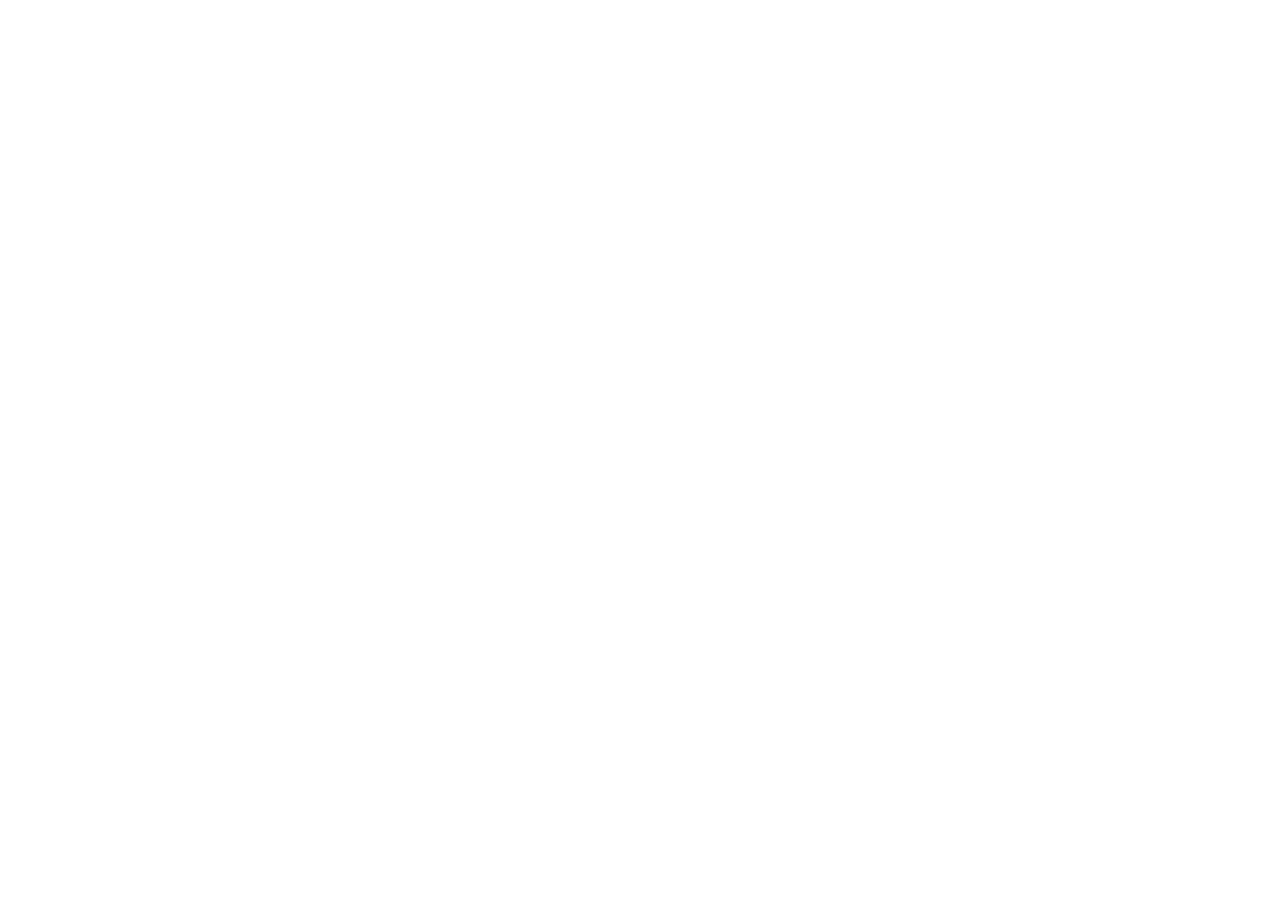
==== index.html @ 13773d06 "Initial commit" ====
<!DOCTYPE html>
<html>

<head>
    <!-- TODO: Include Font Awesome file here -->
    <!-- TODO: Include Google Fonts file here -->
</head>

<body>
    <!-- TODO: Include all your code for the header and home page here -->
</body>

</html>
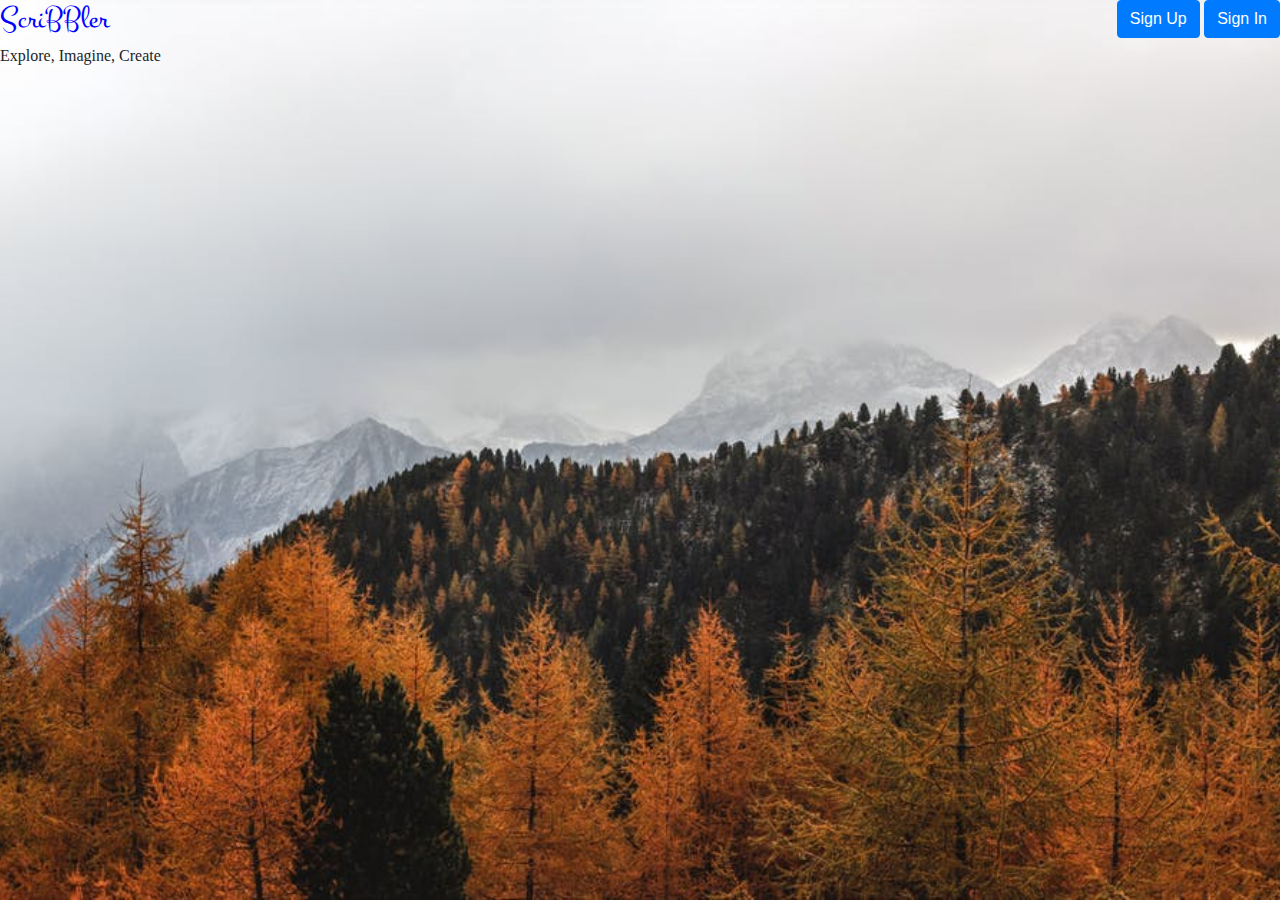
==== commit 1b428960: "Added SignIn and SignOut button." ====
--- a/index.html
+++ b/index.html
@@ -4,10 +4,38 @@
 <head>
     <!-- TODO: Include Font Awesome file here -->
     <!-- TODO: Include Google Fonts file here -->
+	<meta charset="utf-8" />
+	<meta http-equiv="X-UA-Compatible" content="IE=edge,chrome=1">
+
+	<title>ScriBBler</title>
+
+	<!-- Font Awesome CDN -->
+	<link rel="stylesheet" href="https://cdnjs.cloudflare.com/ajax/libs/font-awesome/4.7.0/css/font-awesome.min.css">
+	<!-- Google Fonts CDN -->
+	<link href="https://fonts.googleapis.com/css?family=Montez&display=swap" rel="stylesheet">
+	<!-- Bootstrap CDN-->
+	<link href="https://stackpath.bootstrapcdn.com/bootstrap/4.4.1/css/bootstrap.min.css" rel="stylesheet" integrity="sha384-Vkoo8x4CGsO3+Hhxv8T/Q5PaXtkKtu6ug5TOeNV6gBiFeWPGFN9MuhOf23Q9Ifjh" crossorigin="anonymous">
+	<script src="https://stackpath.bootstrapcdn.com/bootstrap/4.4.1/js/bootstrap.min.js" integrity="sha384-wfSDF2E50Y2D1uUdj0O3uMBJnjuUD4Ih7YwaYd1iqfktj0Uod8GCExl3Og8ifwB6" crossorigin="anonymous"></script>
+	<script src="https://stackpath.bootstrapcdn.com/bootstrap/4.4.1/js/bootstrap.bundle.min.js" integrity="sha384-6khuMg9gaYr5AxOqhkVIODVIvm9ynTT5J4V1cfthmT+emCG6yVmEZsRHdxlotUnm" crossorigin="anonymous"></script>
+	
+	<link rel="stylesheet" type="text/css" media="screen" href="./styles/common.css" /> 
+	<link rel="stylesheet" type="text/css" media="screen" href="./styles/index.css" /> 
 </head>
 
-<body>
+<body id="main">
     <!-- TODO: Include all your code for the header and home page here -->
+	<header>
+		<div class="page-header">
+			<div class="signingDetails">
+				<button class="btn btn-primary" type="signUp">Sign Up</button>
+				<button class="btn btn-primary" type="signIn">Sign In</button>
+			</div>
+		
+			<h2 id="main-header">ScriBBler</h2>
+			<h6 id="sub-header">Explore, Imagine, Create</h6>
+		</div>
+		
+	</header>
 </body>
 
 </html>--- a/styles/common.css
+++ b/styles/common.css
@@ -0,0 +1,12 @@
+#main-header {
+    color: blue;
+    font-family: 'Montez', cursive;
+}
+
+.signingDetails {
+    float: right;
+}
+
+#sub-header {
+    font-family: 'Ubuntu Mono';
+}--- a/styles/index.css
+++ b/styles/index.css
@@ -0,0 +1,12 @@
+#main {
+    background-image: url(../images/background.jpg);
+	height: 100%;
+    background-repeat: no-repeat;
+	background-size: cover;  
+    background-position: center;
+}
+
+body, html {
+	margin: 0px;
+    height: 100%;   
+}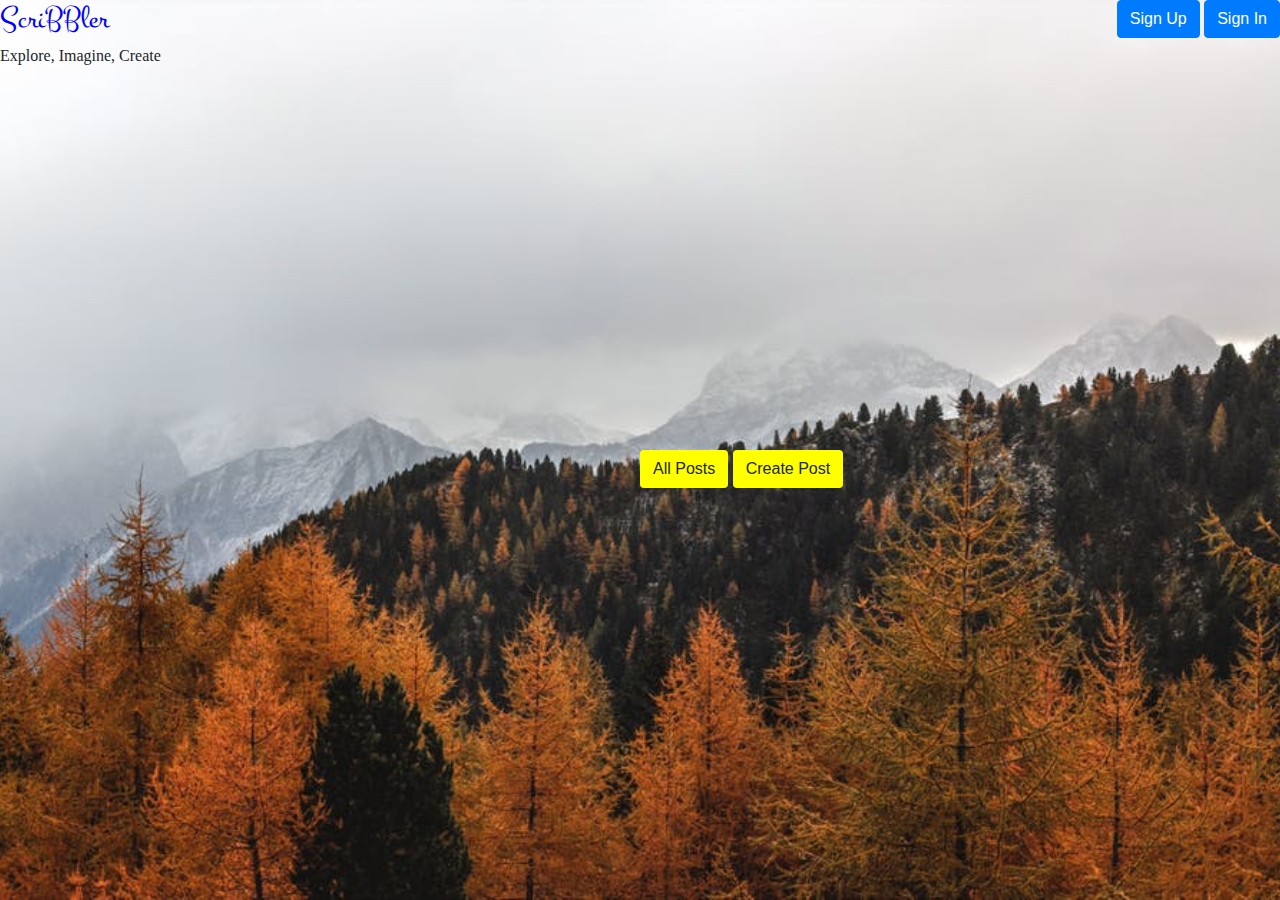
==== commit 4cae554b: "Added 'All Post' and 'Create Post' buttons." ====
--- a/index.html
+++ b/index.html
@@ -33,9 +33,11 @@
 		
 			<h2 id="main-header">ScriBBler</h2>
 			<h6 id="sub-header">Explore, Imagine, Create</h6>
-		</div>
-		
+		</div>		
 	</header>
+	<div class="postButtons">
+		<button class="btn btn-default" type="button">All Posts</button>
+		<button class="btn btn-default" type="button">Create Post</button>
+	</div>
 </body>
-
 </html>--- a/styles/index.css
+++ b/styles/index.css
@@ -9,4 +9,14 @@
 body, html {
 	margin: 0px;
     height: 100%;   
+}
+
+.btn.btn-default {
+    background-color: yellow;
+}
+
+.postButtons{
+    position: absolute;
+    top: 50%;
+    left: 50%;
 }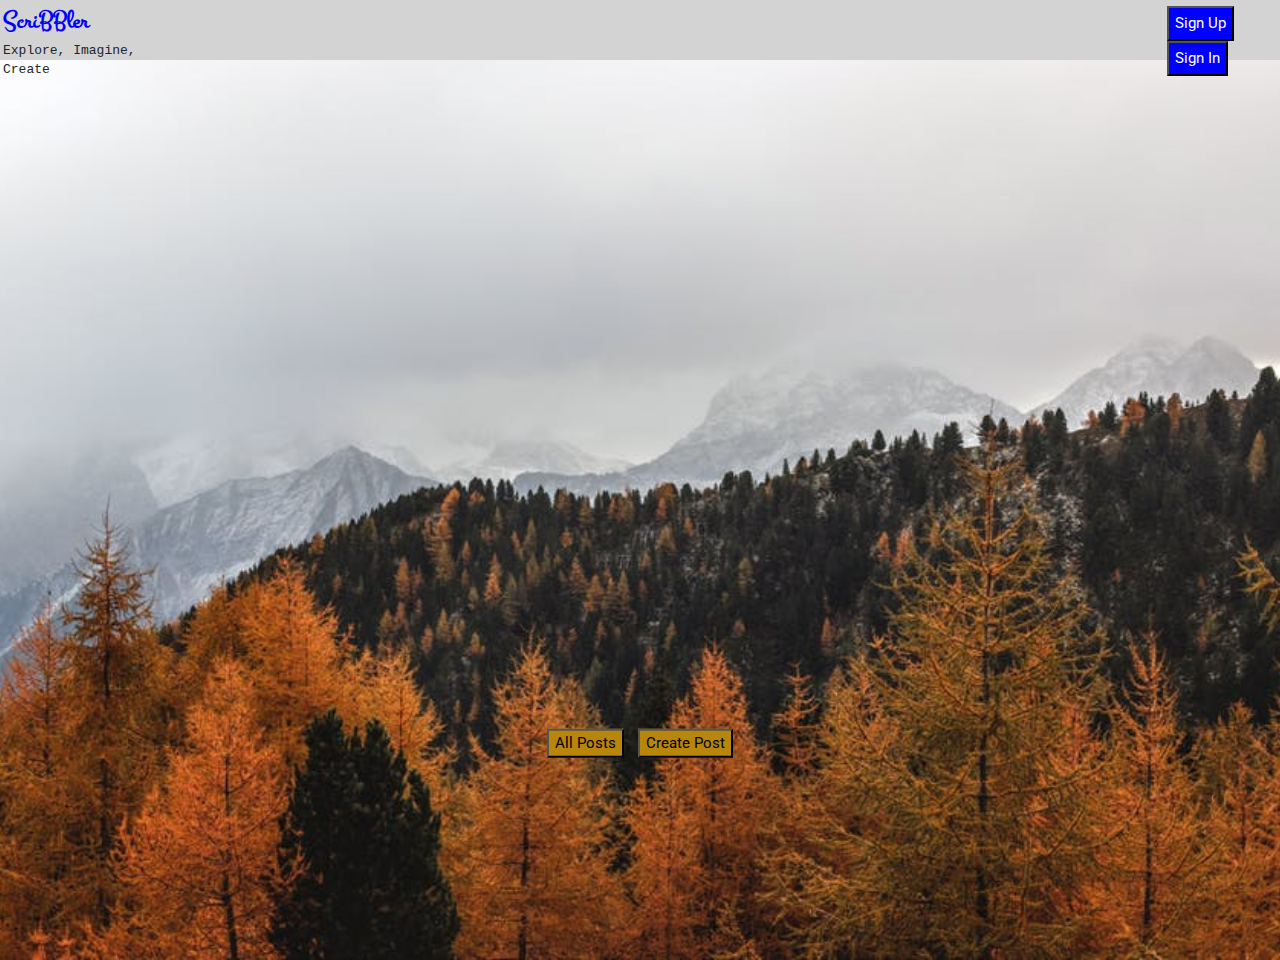
==== commit 60a50672: "Added SignIn and SignUp model." ====
--- a/index.html
+++ b/index.html
@@ -4,40 +4,106 @@
 <head>
     <!-- TODO: Include Font Awesome file here -->
     <!-- TODO: Include Google Fonts file here -->
-	<meta charset="utf-8" />
-	<meta http-equiv="X-UA-Compatible" content="IE=edge,chrome=1">
-
-	<title>ScriBBler</title>
-
-	<!-- Font Awesome CDN -->
-	<link rel="stylesheet" href="https://cdnjs.cloudflare.com/ajax/libs/font-awesome/4.7.0/css/font-awesome.min.css">
-	<!-- Google Fonts CDN -->
-	<link href="https://fonts.googleapis.com/css?family=Montez&display=swap" rel="stylesheet">
-	<!-- Bootstrap CDN-->
-	<link href="https://stackpath.bootstrapcdn.com/bootstrap/4.4.1/css/bootstrap.min.css" rel="stylesheet" integrity="sha384-Vkoo8x4CGsO3+Hhxv8T/Q5PaXtkKtu6ug5TOeNV6gBiFeWPGFN9MuhOf23Q9Ifjh" crossorigin="anonymous">
-	<script src="https://stackpath.bootstrapcdn.com/bootstrap/4.4.1/js/bootstrap.min.js" integrity="sha384-wfSDF2E50Y2D1uUdj0O3uMBJnjuUD4Ih7YwaYd1iqfktj0Uod8GCExl3Og8ifwB6" crossorigin="anonymous"></script>
-	<script src="https://stackpath.bootstrapcdn.com/bootstrap/4.4.1/js/bootstrap.bundle.min.js" integrity="sha384-6khuMg9gaYr5AxOqhkVIODVIvm9ynTT5J4V1cfthmT+emCG6yVmEZsRHdxlotUnm" crossorigin="anonymous"></script>
-	
-	<link rel="stylesheet" type="text/css" media="screen" href="./styles/common.css" /> 
-	<link rel="stylesheet" type="text/css" media="screen" href="./styles/index.css" /> 
+    <link rel="stylesheet" href="https://maxcdn.bootstrapcdn.com/bootstrap/4.0.0/css/bootstrap.min.css" integrity="sha384-Gn5384xqQ1aoWXA+058RXPxPg6fy4IWvTNh0E263XmFcJlSAwiGgFAW/dAiS6JXm" crossorigin="anonymous">
+    <link href="https://fonts.googleapis.com/css?family=Montez|Roboto|Ubuntu+Mono&display=swap" rel="stylesheet">
+    <link rel = "stylesheet"  type = "text/css"  href = "./styles/common.css" />
+   
 </head>
 
-<body id="main">
+<body>
     <!-- TODO: Include all your code for the header and home page here -->
-	<header>
-		<div class="page-header">
-			<div class="signingDetails">
-				<button class="btn btn-primary" type="signUp">Sign Up</button>
-				<button class="btn btn-primary" type="signIn">Sign In</button>
-			</div>
-		
-			<h2 id="main-header">ScriBBler</h2>
-			<h6 id="sub-header">Explore, Imagine, Create</h6>
-		</div>		
-	</header>
-	<div class="postButtons">
-		<button class="btn btn-default" type="button">All Posts</button>
-		<button class="btn btn-default" type="button">Create Post</button>
-	</div>
+
+    <header class="header-class">
+        <div class="header-bar">
+          <div class="side-logo">
+              <div style=" font-family: 'Montez', cursive; font-size: 25px;font-weight: bold;color:blue">ScriBBler</div>
+               <div style="font-family: 'Ubuntu Mono', monospace; font-size: small;">Explore, Imagine, Create</div>
+            </div>
+           <div class="home-buttons">
+            <button type="button" class="button-class" data-toggle="modal" 
+            data-target="#signup-form">Sign Up</button>
+            <div class="modal" tabindex="-1" role="dialog" id="signup-form">
+                <div class="modal-dialog" role="document">
+                  <div class="modal-content">
+                    <div class="modal-header">
+                      <h5 class="modal-title" style="color:grey;font-family: 'Roboto', sans-serif;font-size: larger;">Get Started</h5>
+                      <button type="button" class="close" data-dismiss="modal" aria-label="Close">
+                        <span aria-hidden="true">&times;</span>
+                      </button>
+                    </div>
+                    <form>
+                      <div class="modal-body">
+                        <div class="form-group">
+                          <label for="name">Name</label>
+                          <input type="text" class="form-control" id="name"  placeholder="Enter your name" required>
+                         
+                        </div>
+                        <div class="form-group">
+                          <label for="username">Username</label>
+                          <input type="password" class="form-control" id="username" placeholder="Enter your username" required>
+                        </div>
+                        <div class="form-group">
+                            <label for="password1">Password</label>
+                            <input type="password" class="form-control" id="password1" placeholder="Enter your password" required>
+                          </div>
+                        <div class="form-group">
+                          <label for="password1">Confirm Password</label>
+                          <input type="password" class="form-control" id="password2" placeholder="Re-enter your password" required>
+                        </div>
+                      </div>
+                      <div class="modal-footer border-top-0 d-flex justify-content-center">
+                        <button type="submit" class="btn btn-success" style="width: 500px;">Sign Up</button>
+                      </div>
+                    </form>
+                  </div>
+                </div>
+              </div>
+              <button type="button" class="button-class" data-toggle="modal" 
+              data-target="#signin-form">Sign In</button>
+              <div class="modal" tabindex="-1" role="dialog" id="signin-form">
+                  <div class="modal-dialog" role="document">
+                    <div class="modal-content">
+                      <div class="modal-header">
+                        <h5 class="modal-title" style="color:grey;font-family: 'Roboto', sans-serif;font-size: larger;">Welcome Back!</h5>
+                        <button type="button" class="close" data-dismiss="modal" aria-label="Close">
+                          <span aria-hidden="true">&times;</span>
+                        </button>
+                      </div>
+                      <form>
+                        <div class="modal-body">
+                          <div class="form-group">
+                            <label for="username">Username</label>
+                            <input type="password" class="form-control" id="username" placeholder="Enter your username" required>
+                          </div>
+                          <div class="form-group">
+                              <label for="password1">Password</label>
+                              <input type="password" class="form-control" id="password1" placeholder="Enter your password" required>
+                            </div>
+                        </div>
+                        <div class="modal-footer border-top-0 d-flex justify-content-center">
+                          <button type="submit" class="btn btn-success" style="width: 500px;">Sign In</button>
+                        </div>
+                        <div class="modal-footer border-top-0 d-flex justify-content-center">
+                            Not a member ?  <a data-target="#signup-form"  data-dismiss="modal"  data-toggle="modal"  
+                            href="#signup-form"> Sign Up</a>
+                        </div>
+                      </form>
+                    </div>
+                  </div>
+                </div>
+            <div>
+         </div>       
+    </header>
+    <div>
+        <div class="post-buttons">
+            <button type="button" name="All-posts" class="centre-button">All Posts</button>
+             <button type="button" name="Create-post" class="centre-button" >Create Post</button>
+            <div>
+     </div>   
+   
+        <script src="https://code.jquery.com/jquery-3.4.1.slim.min.js" integrity="sha384-J6qa4849blE2+poT4WnyKhv5vZF5SrPo0iEjwBvKU7imGFAV0wwj1yYfoRSJoZ+n" crossorigin="anonymous"></script>
+        <script src="https://cdn.jsdelivr.net/npm/popper.js@1.16.0/dist/umd/popper.min.js" integrity="sha384-Q6E9RHvbIyZFJoft+2mJbHaEWldlvI9IOYy5n3zV9zzTtmI3UksdQRVvoxMfooAo" crossorigin="anonymous"></script>
+        <script src="https://stackpath.bootstrapcdn.com/bootstrap/4.4.1/js/bootstrap.min.js" integrity="sha384-wfSDF2E50Y2D1uUdj0O3uMBJnjuUD4Ih7YwaYd1iqfktj0Uod8GCExl3Og8ifwB6" crossorigin="anonymous"></script>
 </body>
+
 </html>--- a/styles/common.css
+++ b/styles/common.css
@@ -1,12 +1,73 @@
-#main-header {
-    color: blue;
-    font-family: 'Montez', cursive;
+body{
+    background-image: url(../images/background.jpg);
+    width: auto;
+     /* Full height */
+  height: 100%;
+
+  /* Center and scale the image nicely */
+  background-position: initial;
+  background-repeat: no-repeat;
+  background-size: cover;
+  background-position: center top;
+  
 }
 
-.signingDetails {
-    float: right;
+.header-class{
+    height: 60px;
+    width: auto;
+    background-color: lightgrey;
+    
 }
 
-#sub-header {
-    font-family: 'Ubuntu Mono';
+.header-bar{
+    display: flex;
+    flex-direction: row;
+    align-items: initial;
+    
+
+}
+
+
+.side-logo{ 
+    margin-left: 5px;
+    padding: 1px;
+    margin: 2px;
+}
+
+.home-buttons{
+    margin-left: 1000px;
+    margin-top: 6px;
+    
+    
+}
+
+ .button-class{
+    height: 35px;
+    text-align: center;
+    font-size: 15px;
+    background-color: blue; 
+     color:white
+} 
+
+
+.post-buttons{
+    width: 100%;
+    height: 100vh;
+    position: relative;
+    text-align: center; 
+    
+}
+
+
+.centre-button{
+    position: relative;
+    top: 50%;
+    transform: translateY(750%);
+    margin: 5px;
+    background-color: darkgoldenrod;
+    color: black;
+    text-align: center;
+    font-size: 15px;
+    text-align: center;
+    font-weight: normal;
 }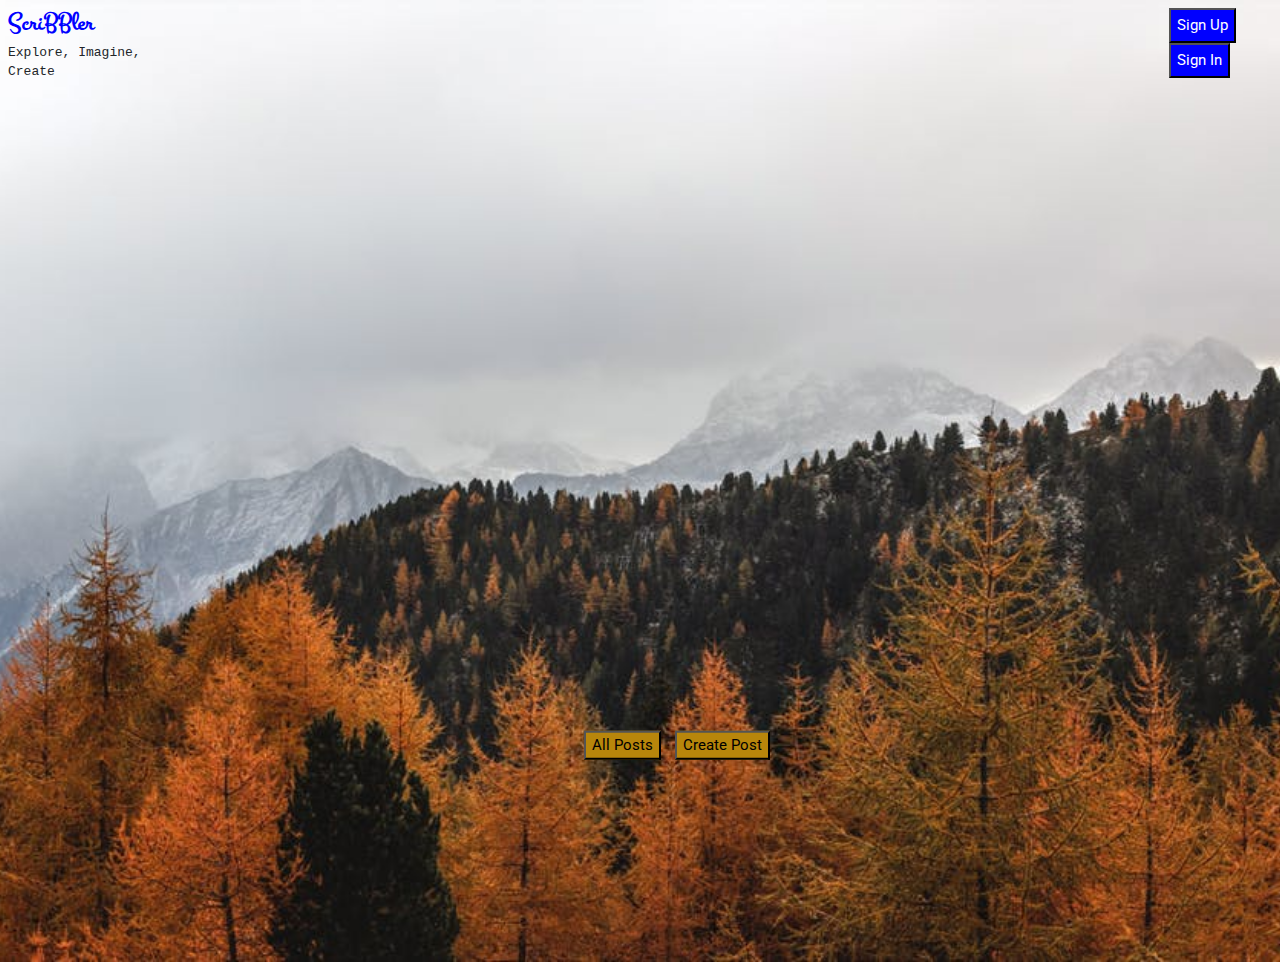
==== commit e29989e3: "Added Create post and PostCard box." ====
--- a/index.html
+++ b/index.html
@@ -10,7 +10,7 @@
    
 </head>
 
-<body>
+<body class="common-body">
     <!-- TODO: Include all your code for the header and home page here -->
 
     <header class="header-class">
@@ -35,20 +35,24 @@
                       <div class="modal-body">
                         <div class="form-group">
                           <label for="name">Name</label>
-                          <input type="text" class="form-control" id="name"  placeholder="Enter your name" required>
+                          <input type="text" class="form-control" id="name"  
+                          placeholder="Enter your name" style="background-color : 	#DCDCDC ;" required>
                          
                         </div>
                         <div class="form-group">
                           <label for="username">Username</label>
-                          <input type="password" class="form-control" id="username" placeholder="Enter your username" required>
+                          <input type="password" class="form-control" id="username" 
+                          placeholder="Enter your username" style="background-color : 	#DCDCDC ;" required>
                         </div>
                         <div class="form-group">
                             <label for="password1">Password</label>
-                            <input type="password" class="form-control" id="password1" placeholder="Enter your password" required>
+                            <input type="password" class="form-control" id="password1" 
+                            placeholder="Enter your password"  style="background-color : 	#DCDCDC ;"required>
                           </div>
                         <div class="form-group">
                           <label for="password1">Confirm Password</label>
-                          <input type="password" class="form-control" id="password2" placeholder="Re-enter your password" required>
+                          <input type="password" class="form-control" id="password2" 
+                          placeholder="Re-enter your password"  style="background-color : 	#DCDCDC ;"required>
                         </div>
                       </div>
                       <div class="modal-footer border-top-0 d-flex justify-content-center">
@@ -73,11 +77,13 @@
                         <div class="modal-body">
                           <div class="form-group">
                             <label for="username">Username</label>
-                            <input type="password" class="form-control" id="username" placeholder="Enter your username" required>
+                            <input type="password" class="form-control" id="username" 
+                            placeholder="Enter your username" style="background-color : 	#DCDCDC ;" required>
                           </div>
                           <div class="form-group">
                               <label for="password1">Password</label>
-                              <input type="password" class="form-control" id="password1" placeholder="Enter your password" required>
+                              <input type="password" class="form-control" id="password1" 
+                              placeholder="Enter your password"  style="background-color : 	#DCDCDC ;" required>
                             </div>
                         </div>
                         <div class="modal-footer border-top-0 d-flex justify-content-center">
@@ -96,8 +102,41 @@
     </header>
     <div>
         <div class="post-buttons">
-            <button type="button" name="All-posts" class="centre-button">All Posts</button>
-             <button type="button" name="Create-post" class="centre-button" >Create Post</button>
+            <button type="button" name="All-posts" class="centre-button" onclick="window.location.href = './html/postslist.html';">All Posts</button>
+         
+             <button type="button" name="Create-post" class="centre-button"  data-toggle="modal" 
+            data-target="#Create-post">Create Post</button>
+            <div class="modal fade bd-example-modal-lg" tabindex="-1" role="dialog" id="Create-post" >
+                <div class="modal-dialog  modal-lg" role="document">
+                  <div class="modal-content">
+                    <div class="modal-header">
+                      <h5 class="modal-title" style="color:grey;font-family: 'Roboto', sans-serif;font-size: larger;">Pen Your Post</h5>
+                      <button type="button" class="close" data-dismiss="modal" aria-label="Close">
+                        <span aria-hidden="true">&times;</span>
+                      </button>
+                    </div>
+                    <form>
+                      <div class="modal-body">
+                        <div class="form-group">
+                          <label for="title" >Title</label>
+                          <input type="text" class="form-control" id="title"  placeholder="Enter title of your post" 
+                           style="background-color : 	#DCDCDC ;"  required>
+                         
+                        </div>
+                        <div class="form-group">
+                          <label for="content" >Contents</label>
+                          <textarea rows="10" cols="50"class="form-control" id="content" 
+                          placeholder="Enter the contents of your post" 
+                           style="background-color :	#DCDCDC;" required ></textarea>
+                        </div>
+                      </div>
+                      <div class="modal-footer border-top-0 d-flex justify-content-center">
+                        <button type="submit" class="btn btn-success" style="width: 100px;">Create</button>
+                      </div>
+                    </form>
+                  </div>
+                </div>
+              </div>
             <div>
      </div>   
    
--- a/styles/common.css
+++ b/styles/common.css
@@ -1,44 +1,38 @@
-body{
-    background-image: url(../images/background.jpg);
-    width: auto;
-     /* Full height */
-  height: 100%;
-
-  /* Center and scale the image nicely */
-  background-position: initial;
-  background-repeat: no-repeat;
-  background-size: cover;
-  background-position: center top;
-  
+.common-body{
+	background-image: url(../images/background.jpg);
+	width: auto;
+	 /* Full height */
+	height: 100%;
+	margin-top: 2px;
+	margin-left: 5px;
+	/* Center and scale the image nicely */
+	background-position: initial;
+	background-repeat: no-repeat;
+	background-size: cover;
+	background-position: center top; 
 }
 
 .header-class{
-    height: 60px;
-    width: auto;
-    background-color: lightgrey;
-    
+	height: 60px;
+	width: auto;  
 }
 
 .header-bar{
-    display: flex;
-    flex-direction: row;
-    align-items: initial;
-    
-
+	display: flex;
+	flex-direction: row;
+	align-items: initial;
 }
 
 
 .side-logo{ 
-    margin-left: 5px;
-    padding: 1px;
-    margin: 2px;
+	margin-left: 5px;
+	padding: 1px;
+	margin: 2px;
 }
 
 .home-buttons{
-    margin-left: 1000px;
-    margin-top: 6px;
-    
-    
+	margin-left: 1000px;
+	margin-top: 6px;   
 }
 
  .button-class{
@@ -46,7 +40,7 @@
     text-align: center;
     font-size: 15px;
     background-color: blue; 
-     color:white
+    color:white;   
 } 
 
 
@@ -54,8 +48,7 @@
     width: 100%;
     height: 100vh;
     position: relative;
-    text-align: center; 
-    
+    margin-left: 45%;  
 }
 
 
@@ -70,4 +63,5 @@
     font-size: 15px;
     text-align: center;
     font-weight: normal;
-}+}
+
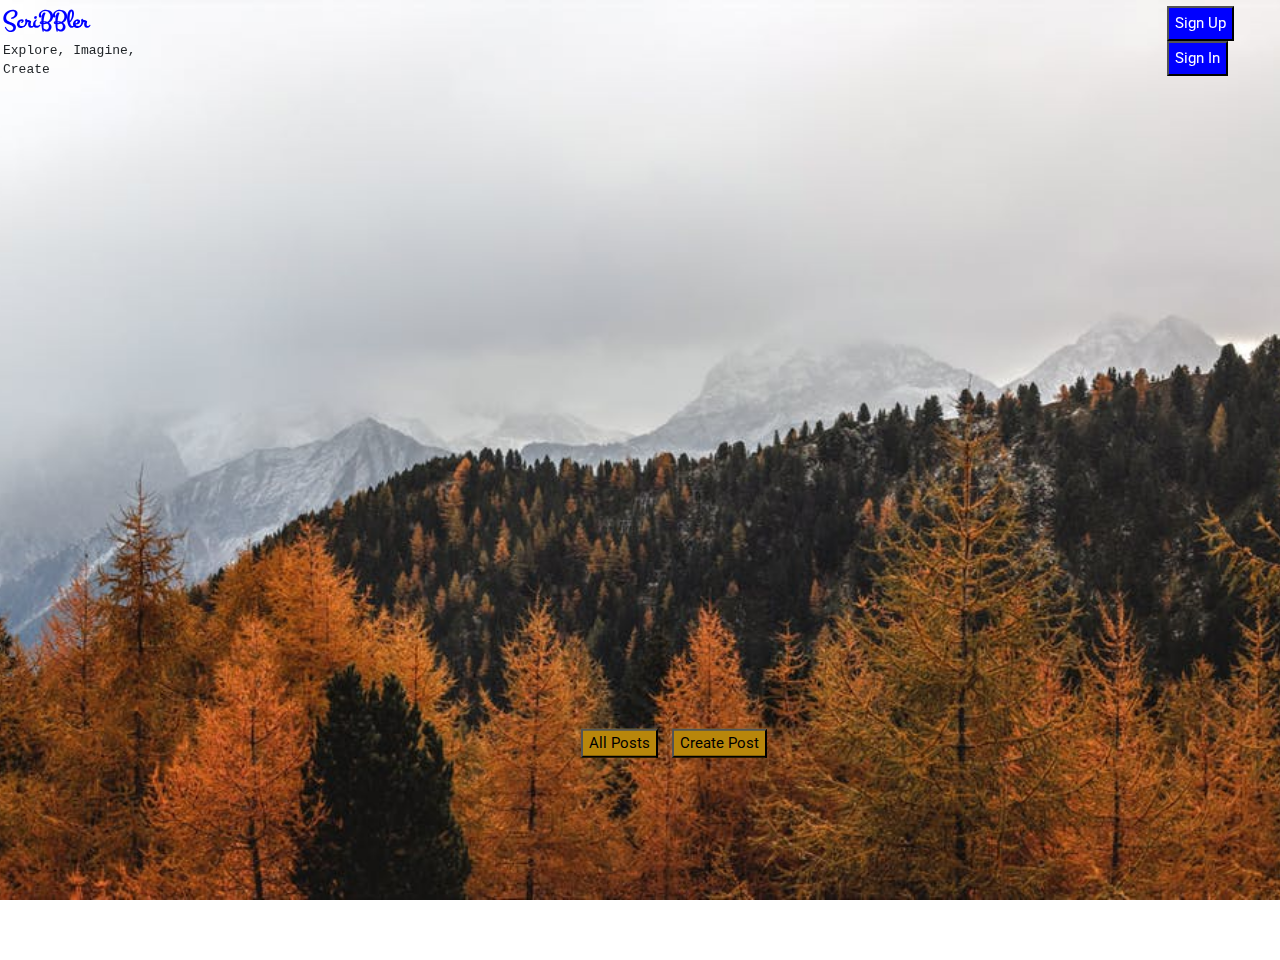
==== commit bd739104: "Fixed bugs in post, signin and signout page." ====
--- a/index.html
+++ b/index.html
@@ -6,6 +6,7 @@
     <!-- TODO: Include Google Fonts file here -->
     <link rel="stylesheet" href="https://maxcdn.bootstrapcdn.com/bootstrap/4.0.0/css/bootstrap.min.css" integrity="sha384-Gn5384xqQ1aoWXA+058RXPxPg6fy4IWvTNh0E263XmFcJlSAwiGgFAW/dAiS6JXm" crossorigin="anonymous">
     <link href="https://fonts.googleapis.com/css?family=Montez|Roboto|Ubuntu+Mono&display=swap" rel="stylesheet">
+    <link rel = "stylesheet"  type = "text/css"  href = "./styles/index.css" />
     <link rel = "stylesheet"  type = "text/css"  href = "./styles/common.css" />
    
 </head>
@@ -56,14 +57,14 @@
                         </div>
                       </div>
                       <div class="modal-footer border-top-0 d-flex justify-content-center">
-                        <button type="submit" class="btn btn-success" style="width: 500px;">Sign Up</button>
+                        <button type="submit" class="btn btn-success" style="width: 500px;" href="index.html">Sign Up</button>
                       </div>
                     </form>
                   </div>
                 </div>
               </div>
               <button type="button" class="button-class" data-toggle="modal" 
-              data-target="#signin-form">Sign In</button>
+              data-target="#signin-form" href="index.html">Sign In</button>
               <div class="modal" tabindex="-1" role="dialog" id="signin-form">
                   <div class="modal-dialog" role="document">
                     <div class="modal-content">
@@ -140,6 +141,7 @@
             <div>
      </div>   
    
+        <script src="./scripts/index.js"></script>
         <script src="https://code.jquery.com/jquery-3.4.1.slim.min.js" integrity="sha384-J6qa4849blE2+poT4WnyKhv5vZF5SrPo0iEjwBvKU7imGFAV0wwj1yYfoRSJoZ+n" crossorigin="anonymous"></script>
         <script src="https://cdn.jsdelivr.net/npm/popper.js@1.16.0/dist/umd/popper.min.js" integrity="sha384-Q6E9RHvbIyZFJoft+2mJbHaEWldlvI9IOYy5n3zV9zzTtmI3UksdQRVvoxMfooAo" crossorigin="anonymous"></script>
         <script src="https://stackpath.bootstrapcdn.com/bootstrap/4.4.1/js/bootstrap.min.js" integrity="sha384-wfSDF2E50Y2D1uUdj0O3uMBJnjuUD4Ih7YwaYd1iqfktj0Uod8GCExl3Og8ifwB6" crossorigin="anonymous"></script>
--- a/styles/index.css
+++ b/styles/index.css
@@ -0,0 +1,40 @@
+html, body{
+    height : 100%;
+}
+
+.common-body{
+  background-image: url(../images/background.jpg);
+  background-position: center;
+  background-repeat: no-repeat;
+  background-size: cover;
+  position: fixed; 
+  top: 0; 
+  left: 0; 
+  min-width : 100%;
+  min-height: 100%;
+}
+
+
+
+.post-buttons{
+    width: 100%;
+    height: 100vh;
+    position: relative;
+    margin-left: 45%;
+    
+}
+
+
+.centre-button{
+    position: relative;
+    top: 50%;
+    transform: translateY(750%);
+    margin: 5px;
+    background-color: darkgoldenrod;
+    color: black;
+    text-align: center;
+    font-size: 15px;
+    text-align: center;
+    font-weight: normal;
+}
+
--- a/styles/common.css
+++ b/styles/common.css
@@ -1,38 +1,30 @@
-.common-body{
-	background-image: url(../images/background.jpg);
-	width: auto;
-	 /* Full height */
-	height: 100%;
-	margin-top: 2px;
-	margin-left: 5px;
-	/* Center and scale the image nicely */
-	background-position: initial;
-	background-repeat: no-repeat;
-	background-size: cover;
-	background-position: center top; 
-}
 
 .header-class{
-	height: 60px;
-	width: auto;  
+    height: 60px;
+    width: auto;
+    
 }
 
 .header-bar{
-	display: flex;
-	flex-direction: row;
-	align-items: initial;
+    display: flex;
+    flex-direction: row;
+    align-items: initial;
+    
+
 }
 
 
 .side-logo{ 
-	margin-left: 5px;
-	padding: 1px;
-	margin: 2px;
+    margin-left: 5px;
+    padding: 1px;
+    margin: 2px;
 }
 
 .home-buttons{
-	margin-left: 1000px;
-	margin-top: 6px;   
+    margin-left: 1000px;
+    margin-top: 6px;
+    
+    
 }
 
  .button-class{
@@ -40,28 +32,6 @@
     text-align: center;
     font-size: 15px;
     background-color: blue; 
-    color:white;   
-} 
-
-
-.post-buttons{
-    width: 100%;
-    height: 100vh;
-    position: relative;
-    margin-left: 45%;  
-}
-
-
-.centre-button{
-    position: relative;
-    top: 50%;
-    transform: translateY(750%);
-    margin: 5px;
-    background-color: darkgoldenrod;
-    color: black;
-    text-align: center;
-    font-size: 15px;
-    text-align: center;
-    font-weight: normal;
-}
-
+     color:white;
+    
+} 